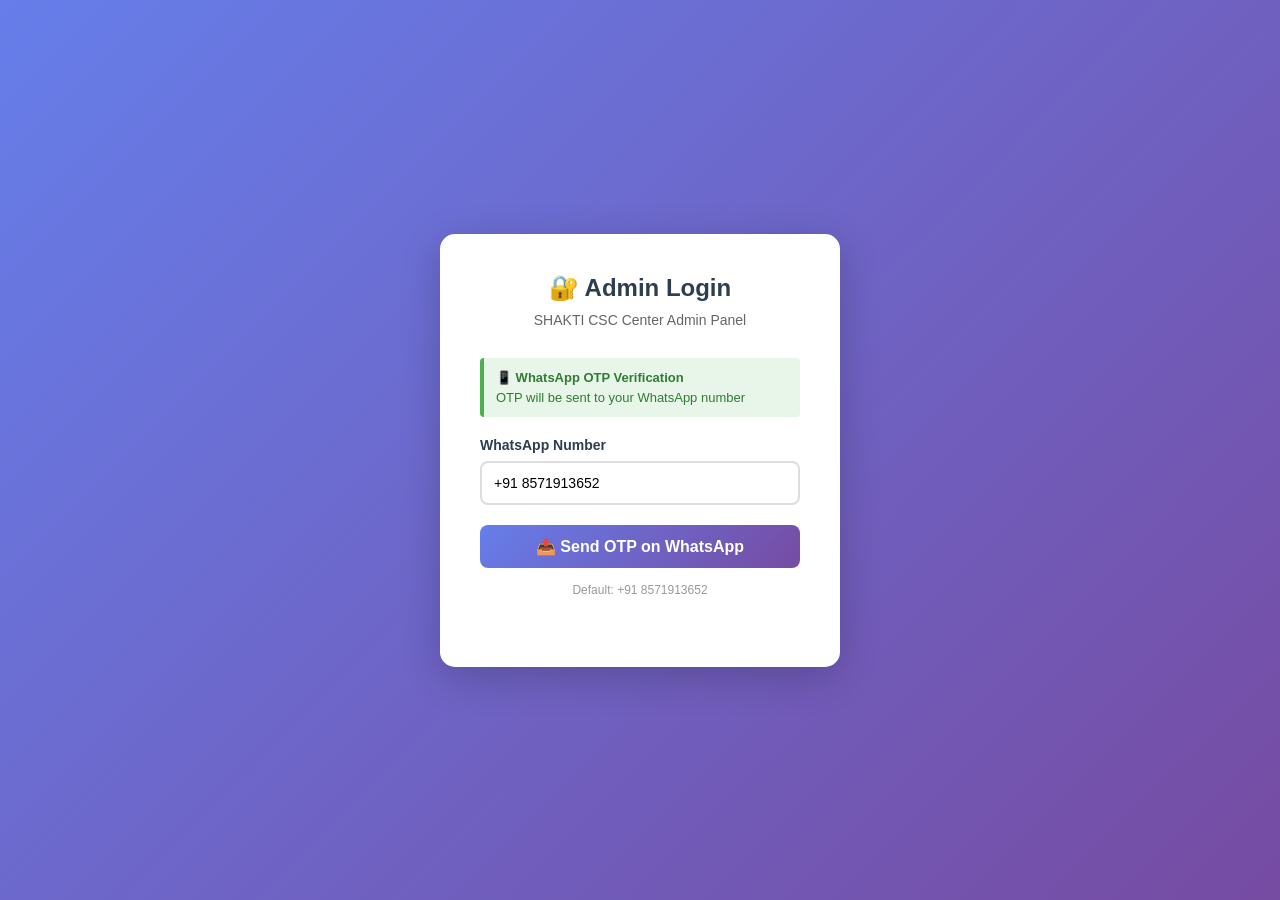
==== admin.html @ 7dc090da "Update admin panel with WhatsApp OTP authentication system" ====
<!DOCTYPE html>
<html lang="en">
<head>
    <meta charset="UTF-8">
    <meta name="viewport" content="width=device-width, initial-scale=1.0">
    <title>Admin Panel - SHAKTI CSC CENTER</title>
    <style>
        * {
            margin: 0;
            padding: 0;
            box-sizing: border-box;
        }
        
        body {
            font-family: 'Segoe UI', Tahoma, Geneva, Verdana, sans-serif;
            background: linear-gradient(135deg, #667eea 0%, #764ba2 100%);
            min-height: 100vh;
            display: flex;
        }

        /* Login Screen */
        .login-container {
            width: 100%;
            min-height: 100vh;
            display: flex;
            align-items: center;
            justify-content: center;
            padding: 20px;
        }

        .login-card {
            background: white;
            padding: 40px;
            border-radius: 15px;
            box-shadow: 0 10px 40px rgba(0,0,0,0.2);
            max-width: 400px;
            width: 100%;
            animation: slideUp 0.5s ease;
        }

        @keyframes slideUp {
            from {
                opacity: 0;
                transform: translateY(30px);
            }
            to {
                opacity: 1;
                transform: translateY(0);
            }
        }

        .login-card h2 {
            color: #2c3e50;
            margin-bottom: 10px;
            text-align: center;
            font-size: 24px;
        }

        .login-card p {
            color: #666;
            text-align: center;
            margin-bottom: 30px;
            font-size: 14px;
        }

        .form-group {
            margin-bottom: 20px;
        }

        label {
            display: block;
            margin-bottom: 8px;
            color: #2c3e50;
            font-weight: 600;
            font-size: 14px;
        }

        input[type="text"],
        input[type="number"],
        input[type="email"],
        textarea,
        select {
            width: 100%;
            padding: 12px;
            border: 2px solid #ddd;
            border-radius: 8px;
            font-family: 'Segoe UI', Tahoma, Geneva, Verdana, sans-serif;
            font-size: 14px;
            transition: border-color 0.3s ease;
        }

        input[type="text"]:focus,
        input[type="number"]:focus,
        input[type="email"]:focus,
        textarea:focus,
        select:focus {
            outline: none;
            border-color: #667eea;
        }

        button {
            background: linear-gradient(135deg, #667eea 0%, #764ba2 100%);
            color: white;
            padding: 12px 25px;
            border: none;
            border-radius: 8px;
            cursor: pointer;
            font-weight: 600;
            transition: transform 0.2s ease, box-shadow 0.2s ease;
            width: 100%;
            font-size: 16px;
        }

        button:hover {
            transform: translateY(-2px);
            box-shadow: 0 5px 20px rgba(102, 126, 234, 0.4);
        }

        button:disabled {
            opacity: 0.6;
            cursor: not-allowed;
            transform: none;
        }

        .timer {
            text-align: center;
            color: #667eea;
            font-weight: 600;
            margin-top: 10px;
            font-size: 14px;
        }

        .timer.expired {
            color: #e74c3c;
        }

        .resend-btn {
            background: #95a5a6;
            width: 100%;
            margin-top: 10px;
            font-size: 14px;
            padding: 10px;
        }

        .resend-btn:hover:not(:disabled) {
            background: #7f8c8d;
        }

        .whatsapp-note {
            background: #e8f5e9;
            border-left: 4px solid #4caf50;
            padding: 12px;
            border-radius: 4px;
            margin-bottom: 20px;
            font-size: 13px;
            color: #2e7d32;
        }

        .whatsapp-note strong {
            display: block;
            margin-bottom: 5px;
        }

        .error-msg {
            background: #ffebee;
            color: #c62828;
            padding: 12px;
            border-radius: 4px;
            margin-bottom: 15px;
            display: none;
            font-size: 13px;
        }

        .error-msg.show {
            display: block;
        }

        .success-msg {
            background: #e8f5e9;
            color: #2e7d32;
            padding: 12px;
            border-radius: 4px;
            margin-bottom: 15px;
            display: none;
            font-size: 13px;
        }

        .success-msg.show {
            display: block;
        }

        .otp-input-group {
            display: flex;
            gap: 8px;
            justify-content: space-between;
            margin-bottom: 20px;
        }

        .otp-input {
            width: 45px !important;
            height: 45px;
            text-align: center;
            font-size: 20px;
            font-weight: 600;
            padding: 0 !important;
        }

        .hidden {
            display: none !important;
        }
        
        .admin-container {
            display: flex;
            width: 100%;
            min-height: 100vh;
        }
        
        .sidebar {
            width: 250px;
            background: #2c3e50;
            padding: 20px;
            color: white;
            box-shadow: 2px 0 10px rgba(0,0,0,0.1);
            overflow-y: auto;
        }
        
        .sidebar h2 {
            margin-bottom: 30px;
            text-align: center;
            border-bottom: 2px solid #667eea;
            padding-bottom: 15px;
        }
        
        .sidebar nav ul {
            list-style: none;
        }
        
        .sidebar nav ul li {
            margin: 15px 0;
        }
        
        .sidebar nav ul li a {
            color: white;
            text-decoration: none;
            padding: 10px;
            display: block;
            border-radius: 5px;
            transition: all 0.3s ease;
            cursor: pointer;
        }
        
        .sidebar nav ul li a:hover,
        .sidebar nav ul li a.active {
            background: #667eea;
            transform: translateX(5px);
        }

        .logout-btn {
            background: linear-gradient(135deg, #f5576c 0%, #f093fb 100%) !important;
            margin-top: 30px;
            width: 100%;
        }
        
        .main-content {
            flex: 1;
            padding: 30px;
            overflow-y: auto;
        }
        
        .section {
            display: none;
            background: white;
            padding: 30px;
            border-radius: 10px;
            box-shadow: 0 5px 20px rgba(0,0,0,0.1);
        }
        
        .section.active {
            display: block;
        }
        
        h1 {
            color: #2c3e50;
            margin-bottom: 25px;
            border-bottom: 3px solid #667eea;
            padding-bottom: 10px;
        }

        h3 {
            color: #2c3e50;
            margin-bottom: 15px;
            margin-top: 25px;
        }
        
        table {
            width: 100%;
            border-collapse: collapse;
            margin-top: 20px;
        }
        
        table th {
            background: #667eea;
            color: white;
            padding: 12px;
            text-align: left;
        }
        
        table td {
            padding: 12px;
            border-bottom: 1px solid #ddd;
        }
        
        table tr:hover {
            background: #f5f5f5;
        }
        
        .action-btn {
            padding: 8px 12px;
            margin-right: 5px;
            font-size: 12px;
            cursor: pointer;
            background: #667eea;
        }

        .action-btn.delete {
            background: #e74c3c;
        }
        
        .success-banner {
            background: #27ae60;
            color: white;
            padding: 15px;
            border-radius: 5px;
            margin-bottom: 20px;
            display: none;
        }

        .success-banner.show {
            display: block;
        }
        
        .grid-2 {
            display: grid;
            grid-template-columns: 1fr 1fr;
            gap: 20px;
        }

        .calculator-box {
            background: #f8f9fa;
            padding: 20px;
            border-radius: 8px;
            border-left: 4px solid #667eea;
        }

        .total-display {
            background: #667eea;
            color: white;
            padding: 15px;
            border-radius: 5px;
            text-align: center;
            font-size: 18px;
            margin-top: 10px;
        }

        @media (max-width: 768px) {
            .admin-container {
                flex-direction: column;
            }

            .sidebar {
                width: 100%;
            }

            .grid-2 {
                grid-template-columns: 1fr;
            }

            .login-card {
                padding: 30px 20px;
            }
        }
    </style>
</head>
<body>
    <!-- Login Screen -->
    <div id="loginScreen" class="login-container">
        <div class="login-card">
            <h2>🔐 Admin Login</h2>
            <p>SHAKTI CSC Center Admin Panel</p>

            <div id="errorMsg" class="error-msg"></div>
            <div id="successMsg" class="success-msg"></div>

            <!-- Step 1: Phone Number -->
            <div id="phoneStep">
                <div class="whatsapp-note">
                    <strong>📱 WhatsApp OTP Verification</strong>
                    OTP will be sent to your WhatsApp number
                </div>

                <div class="form-group">
                    <label>WhatsApp Number</label>
                    <input type="text" id="phoneInput" placeholder="+91 8571913652" value="+91 8571913652">
                </div>

                <button onclick="sendOTP()">📤 Send OTP on WhatsApp</button>

                <p style="text-align: center; color: #999; font-size: 12px; margin-top: 15px;">
                    Default: +91 8571913652
                </p>
            </div>

            <!-- Step 2: OTP Verification -->
            <div id="otpStep" class="hidden">
                <p style="text-align: center; color: #666; margin-bottom: 20px;">
                    Enter 4-digit OTP sent to WhatsApp
                </p>

                <div class="form-group">
                    <label>Enter OTP</label>
                    <div class="otp-input-group">
                        <input type="number" class="otp-input" maxlength="1" placeholder="0" min="0" max="9">
                        <input type="number" class="otp-input" maxlength="1" placeholder="0" min="0" max="9">
                        <input type="number" class="otp-input" maxlength="1" placeholder="0" min="0" max="9">
                        <input type="number" class="otp-input" maxlength="1" placeholder="0" min="0" max="9">
                    </div>
                </div>

                <button onclick="verifyOTP()">✅ Verify OTP</button>

                <div class="timer" id="timer"></div>

                <button class="resend-btn" id="resendBtn" disabled onclick="sendOTP()">🔄 Resend OTP</button>
            </div>
        </div>
    </div>

    <!-- Admin Panel -->
    <div id="adminPanel" class="admin-container hidden">
        <!-- Sidebar Navigation -->
        <div class="sidebar">
            <h2>☁️ Admin Panel</h2>
            <nav>
                <ul>
                    <li><a class="nav-link active" data-section="dashboard">📊 Dashboard</a></li>
                    <li><a class="nav-link" data-section="services">🔧 Services</a></li>
                    <li><a class="nav-link" data-section="documents">📄 Documents</a></li>
                    <li><a class="nav-link" data-section="calculator">🧮 Calculator</a></li>
                    <li><a class="nav-link" data-section="whatsapp">💬 WhatsApp</a></li>
                    <li><a class="nav-link" data-section="settings">⚙️ Settings</a></li>
                </ul>
            </nav>
            <button class="logout-btn" onclick="logout()">🚪 Logout</button>
        </div>

        <!-- Main Content -->
        <div class="main-content">
            <!-- Dashboard Section -->
            <div id="dashboard" class="section active">
                <h1>📊 Dashboard</h1>
                <div class="success-banner" id="dashboardMsg"></div>
                <div class="grid-2">
                    <div class="calculator-box">
                        <h3>📈 Total Services</h3>
                        <p id="serviceCount" style="font-size: 24px; color: #667eea; margin-top: 10px;">0</p>
                    </div>
                    <div class="calculator-box">
                        <h3>📋 Total Documents</h3>
                        <p id="docCount" style="font-size: 24px; color: #667eea; margin-top: 10px;">0</p>
                    </div>
                </div>
            </div>

            <!-- Services Section -->
            <div id="services" class="section">
                <h1>🔧 Manage Services</h1>
                <div class="success-banner" id="serviceMsg"></div>
                
                <div class="form-group">
                    <label>Service Name</label>
                    <input type="text" id="serviceName" placeholder="e.g., Aadhaar, PAN, Passport">
                </div>

                <div class="form-group">
                    <label>Service Description</label>
                    <textarea id="serviceDesc" placeholder="Describe the service" rows="3"></textarea>
                </div>

                <div class="grid-2">
                    <div class="form-group">
                        <label>Service Charge (₹)</label>
                        <input type="number" id="serviceCharge" placeholder="Enter charge amount">
                    </div>
                    <div class="form-group">
                        <label>Processing Time</label>
                        <input type="text" id="serviceTime" placeholder="e.g., 2-3 days">
                    </div>
                </div>

                <button onclick="addService()">➕ Add Service</button>

                <h3>📋 Services List</h3>
                <table id="servicesTable">
                    <thead>
                        <tr>
                            <th>Service Name</th>
                            <th>Charge (₹)</th>
                            <th>Time</th>
                            <th>Action</th>
                        </tr>
                    </thead>
                    <tbody></tbody>
                </table>
            </div>

            <!-- Documents Section -->
            <div id="documents" class="section">
                <h1>📄 Manage Documents</h1>
                <div class="success-banner" id="docMsg"></div>

                <div class="form-group">
                    <label>Document Name</label>
                    <input type="text" id="docName" placeholder="e.g., Passport Size Photo">
                </div>

                <div class="form-group">
                    <label>Document Description</label>
                    <textarea id="docDesc" placeholder="Describe what document is needed" rows="3"></textarea>
                </div>

                <div class="form-group">
                    <label>Requirements (e.g., Size, Format)</label>
                    <textarea id="docRequirements" placeholder="e.g., Size: 3.5cm x 4.5cm, Format: JPG/PNG, Color: Colored" rows="3"></textarea>
                </div>

                <div class="form-group">
                    <label>Related Service</label>
                    <select id="docService">
                        <option value="">Select a service</option>
                    </select>
                </div>

                <button onclick="addDocument()">➕ Add Document</button>

                <h3>📋 Documents List</h3>
                <table id="documentsTable">
                    <thead>
                        <tr>
                            <th>Document</th>
                            <th>Requirements</th>
                            <th>Service</th>
                            <th>Action</th>
                        </tr>
                    </thead>
                    <tbody></tbody>
                </table>
            </div>

            <!-- Calculator Section -->
            <div id="calculator" class="section">
                <h1>🧮 Charges Calculator</h1>
                
                <div class="calculator-box">
                    <h2>Quick Calculator</h2>
                    <label>Select Services (Click to add)</label>
                    <div id="servicesList" style="margin-top: 15px;"></div>
                    
                    <div style="margin-top: 20px;">
                        <h3>💰 Calculation</h3>
                        <table style="margin-top: 10px;">
                            <thead>
                                <tr>
                                    <th>Service</th>
                                    <th>Charge</th>
                                </tr>
                            </thead>
                            <tbody id="calcTable"></tbody>
                        </table>
                    </div>

                    <div class="total-display">
                        💵 Total Charges: <strong>₹<span id="totalAmount">0</span></strong>
                    </div>

                    <button onclick="resetCalculator()" style="width: 100%; margin-top: 15px;">🔄 Reset Calculator</button>
                </div>
            </div>

            <!-- WhatsApp Section -->
            <div id="whatsapp" class="section">
                <h1>💬 WhatsApp Configuration</h1>
                <div class="success-banner" id="whatsappMsg"></div>

                <div class="form-group">
                    <label>WhatsApp Business Number</label>
                    <input type="text" id="whatsappNumber" placeholder="+91 XXXXXXXXXX" value="+91 8571913652">
                </div>

                <div class="form-group">
                    <label>WhatsApp Message Template</label>
                    <textarea id="whatsappMessage" placeholder="Hi! I want to send you the required documents." rows="5">Hello! Please send me the documents list and quote for the required services.</textarea>
                </div>

                <button onclick="saveWhatsappConfig()">💾 Save Configuration</button>

                <h3>📱 Preview</h3>
                <div class="calculator-box">
                    <a href="https://wa.me/918571913652?text=Hello" target="_blank" class="btn-whatsapp" style="display: inline-block; background: #25D366; color: white; padding: 10px 20px; border-radius: 5px; text-decoration: none; margin: 10px 0;">
                        📤 Send Documents on WhatsApp
                    </a>
                </div>
            </div>

            <!-- Settings Section -->
            <div id="settings" class="section">
                <h1>⚙️ Settings</h1>
                <div class="success-banner" id="settingsMsg"></div>

                <div class="form-group">
                    <label>CSC Center Name</label>
                    <input type="text" id="centerName" placeholder="SHAKTI CSC Center" value="SHAKTI CSC Center">
                </div>

                <div class="form-group">
                    <label>Contact Email</label>
                    <input type="email" id="centerEmail" placeholder="center@email.com">
                </div>

                <div class="form-group">
                    <label>Contact Phone</label>
                    <input type="text" id="centerPhone" placeholder="+91 XXXXXXXXXX">
                </div>

                <div class="form-group">
                    <label>WhatsApp Number (for OTP verification)</label>
                    <input type="text" id="centerWhatsapp" placeholder="+91 8571913652" value="+91 8571913652">
                </div>

                <button onclick="saveSettings()">💾 Save Settings</button>
            </div>
        </div>
    </div>

    <script>
        // OTP Configuration
        const ADMIN_PHONE = "+91 8571913652"; // आपका WhatsApp नंबर
        const OTP_VALIDITY = 5 * 60 * 1000; // 5 मिनट
        let generatedOTP = null;
        let otpExpiryTime = null;
        let otpResendTimer = null;

        // Auto-focus OTP inputs
        document.addEventListener('input', function(e) {
            if (e.target.classList.contains('otp-input')) {
                const inputs = document.querySelectorAll('.otp-input');
                if (e.target.value) {
                    const nextInput = e.target.nextElementSibling;
                    if (nextInput) nextInput.focus();
                }
            }
        });

        // Generate random OTP
        function generateOTP() {
            return Math.floor(1000 + Math.random() * 9000).toString();
        }

        // Send OTP
        function sendOTP() {
            const phoneInput = document.getElementById('phoneInput').value.trim();
            
            if (!phoneInput) {
                showError('कृपया फोन नंबर दर्ज करें');
                return;
            }

            // Validate phone format
            if (!/^\+91\s?\d{10}$/.test(phoneInput.replace(/\s/g, ''))) {
                showError('कृपया सही WhatsApp नंबर दर्ज करें (जैसे: +91 8571913652)');
                return;
            }

            // Generate OTP
            generatedOTP = generateOTP();
            otpExpiryTime = Date.now() + OTP_VALIDITY;

            // Show OTP on console (डेमो के लिए)
            console.log('🔐 Your OTP:', generatedOTP);
            console.log('⏱️ OTP expires in 5 minutes');

            // In production, send via WhatsApp API
            // For demo: show message
            showSuccess(`✅ OTP भेज दिया गया!<br>डेमो OTP: <strong>${generatedOTP}</strong><br>(Console में भी देख सकते हैं)`);

            // Switch to OTP entry
            document.getElementById('phoneStep').classList.add('hidden');
            document.getElementById('otpStep').classList.remove('hidden');

            // Clear previous OTP inputs
            document.querySelectorAll('.otp-input').forEach(input => {
                input.value = '';
            });
            document.querySelector('.otp-input').focus();

            // Start countdown timer
            startOTPTimer();
            
            // Enable resend after 30 seconds
            setTimeout(() => {
                document.getElementById('resendBtn').disabled = false;
            }, 30000);
        }

        // Verify OTP
        function verifyOTP() {
            const otpInputs = document.querySelectorAll('.otp-input');
            const enteredOTP = Array.from(otpInputs).map(input => input.value).join('');

            if (enteredOTP.length !== 4) {
                showError('कृपया 4 अंकों का OTP दर्ज करें');
                return;
            }

            if (Date.now() > otpExpiryTime) {
                showError('❌ OTP एक्सपायर हो गया है। दोबारा भेजें');
                return;
            }

            if (enteredOTP !== generatedOTP) {
                showError('❌ गलत OTP। कृपया दोबारा कोशिश करें');
                return;
            }

            // OTP verified!
            showSuccess('✅ सफलतापूर्वक लॉगिन हुए!');
            
            setTimeout(() => {
                loginSuccess();
            }, 1000);
        }

        // Start OTP countdown timer
        function startOTPTimer() {
            clearInterval(otpResendTimer);
            let timeLeft = 5 * 60; // 5 मिनट

            const updateTimer = () => {
                const minutes = Math.floor(timeLeft / 60);
                const seconds = timeLeft % 60;
                document.getElementById('timer').textContent = `⏱️ OTP ${minutes}:${seconds < 10 ? '0' : ''}${seconds} में एक्सपायर होगा`;

                if (timeLeft <= 0) {
                    document.getElementById('timer').textContent = 'OTP एक्सपायर हो गया';
                    document.getElementById('timer').classList.add('expired');
                    document.getElementById('resendBtn').disabled = false;
                    clearInterval(otpResendTimer);
                } else {
                    timeLeft--;
                    otpResendTimer = setTimeout(updateTimer, 1000);
                }
            };

            updateTimer();
        }

        // Login Success
        function loginSuccess() {
            document.getElementById('loginScreen').classList.add('hidden');
            document.getElementById('adminPanel').classList.remove('hidden');
            displayServices();
            displayDocuments();
            updateDashboard();
        }

        // Logout
        function logout() {
            if (confirm('क्या आप लॉगआउट करना चाहते हैं?')) {
                document.getElementById('adminPanel').classList.add('hidden');
                document.getElementById('loginScreen').classList.remove('hidden');
                
                // Reset login form
                document.getElementById('phoneStep').classList.remove('hidden');
                document.getElementById('otpStep').classList.add('hidden');
                document.getElementById('phoneInput').value = '+91 8571913652';
                document.querySelectorAll('.otp-input').forEach(input => input.value = '');
                document.getElementById('errorMsg').innerHTML = '';
                document.getElementById('successMsg').innerHTML = '';
                clearInterval(otpResendTimer);
            }
        }

        // Show error
        function showError(message) {
            const errorDiv = document.getElementById('errorMsg');
            errorDiv.innerHTML = message;
            errorDiv.classList.add('show');
            setTimeout(() => errorDiv.classList.remove('show'), 5000);
        }

        // Show success
        function showSuccess(message) {
            const successDiv = document.getElementById('successMsg');
            successDiv.innerHTML = message;
            successDiv.classList.add('show');
            setTimeout(() => successDiv.classList.remove('show'), 5000);
        }

        // Navigation
        document.querySelectorAll('.nav-link').forEach(link => {
            link.addEventListener('click', function() {
                document.querySelectorAll('.nav-link').forEach(l => l.classList.remove('active'));
                document.querySelectorAll('.section').forEach(s => s.classList.remove('active'));
                
                this.classList.add('active');
                const sectionId = this.getAttribute('data-section');
                document.getElementById(sectionId).classList.add('active');
            });
        });

        // Local Storage Management
        const DB = {
            getServices: () => JSON.parse(localStorage.getItem('cscServices') || '[]'),
            saveServices: (data) => localStorage.setItem('cscServices', JSON.stringify(data)),
            
            getDocuments: () => JSON.parse(localStorage.getItem('cscDocuments') || '[]'),
            saveDocuments: (data) => localStorage.setItem('cscDocuments', JSON.stringify(data)),
            
            getWhatsapp: () => JSON.parse(localStorage.getItem('whatsappConfig') || '{}'),
            saveWhatsapp: (data) => localStorage.setItem('whatsappConfig', JSON.stringify(data))
        };

        // Services Management
        function addService() {
            const name = document.getElementById('serviceName').value;
            const desc = document.getElementById('serviceDesc').value;
            const charge = document.getElementById('serviceCharge').value;
            const time = document.getElementById('serviceTime').value;

            if (!name || !charge) {
                showBanner('serviceMsg', '❌ कृपया सभी जानकारी भरें', false);
                return;
            }

            const services = DB.getServices();
            services.push({ id: Date.now(), name, desc, charge: parseFloat(charge), time });
            DB.saveServices(services);

            showBanner('serviceMsg', '✅ सेवा सफलतापूर्वक जोड़ी गई!');
            document.getElementById('serviceName').value = '';
            document.getElementById('serviceDesc').value = '';
            document.getElementById('serviceCharge').value = '';
            document.getElementById('serviceTime').value = '';
            
            displayServices();
            updateDashboard();
        }

        function displayServices() {
            const services = DB.getServices();
            const tbody = document.querySelector('#servicesTable tbody');
            tbody.innerHTML = '';

            services.forEach(service => {
                tbody.innerHTML += `
                    <tr>
                        <td><strong>${service.name}</strong><br><small>${service.desc}</small></td>
                        <td>₹${service.charge}</td>
                        <td>${service.time}</td>
                        <td>
                            <button class="action-btn delete" onclick="deleteService(${service.id})">🗑️ Delete</button>
                        </td>
                    </tr>
                `;
            });

            const select = document.getElementById('docService');
            select.innerHTML = '<option value="">Select a service</option>';
            services.forEach(service => {
                select.innerHTML += `<option value="${service.name}">${service.name}</option>`;
            });

            updateCalculator();
        }

        function deleteService(id) {
            if (confirm('क्या आप इस सेवा को हटाना चाहते हैं?')) {
                const services = DB.getServices();
                const filtered = services.filter(s => s.id !== id);
                DB.saveServices(filtered);
                displayServices();
                updateDashboard();
            }
        }

        // Documents Management
        function addDocument() {
            const name = document.getElementById('docName').value;
            const desc = document.getElementById('docDesc').value;
            const requirements = document.getElementById('docRequirements').value;
            const service = document.getElementById('docService').value;

            if (!name || !requirements) {
                showBanner('docMsg', '❌ कृपया सभी जानकारी भरें', false);
                return;
            }

            const documents = DB.getDocuments();
            documents.push({ id: Date.now(), name, desc, requirements, service });
            DB.saveDocuments(documents);

            showBanner('docMsg', '✅ दस्तावेज सफलतापूर्वक जोड़ा गया!');
            document.getElementById('docName').value = '';
            document.getElementById('docDesc').value = '';
            document.getElementById('docRequirements').value = '';
            document.getElementById('docService').value = '';
            
            displayDocuments();
            updateDashboard();
        }

        function displayDocuments() {
            const documents = DB.getDocuments();
            const tbody = document.querySelector('#documentsTable tbody');
            tbody.innerHTML = '';

            documents.forEach(doc => {
                tbody.innerHTML += `
                    <tr>
                        <td><strong>${doc.name}</strong></td>
                        <td><small>${doc.requirements}</small></td>
                        <td>${doc.service}</td>
                        <td>
                            <button class="action-btn delete" onclick="deleteDocument(${doc.id})">🗑️ Delete</button>
                        </td>
                    </tr>
                `;
            });
        }

        function deleteDocument(id) {
            if (confirm('क्या आप इस दस्तावेज को हटाना चाहते हैं?')) {
                const documents = DB.getDocuments();
                const filtered = documents.filter(d => d.id !== id);
                DB.saveDocuments(filtered);
                displayDocuments();
                updateDashboard();
            }
        }

        // Calculator
        let selectedServices = [];

        function updateCalculator() {
            const services = DB.getServices();
            const container = document.getElementById('servicesList');
            container.innerHTML = '';

            services.forEach(service => {
                const isSelected = selectedServices.some(s => s.id === service.id);
                container.innerHTML += `
                    <label style="margin: 10px 0; display: flex; align-items: center; cursor: pointer;">
                        <input type="checkbox" ${isSelected ? 'checked' : ''} onchange="toggleService(${service.id}, '${service.name}', ${service.charge})" style="margin-right: 10px; width: 20px; height: 20px;">
                        <span>${service.name} - ₹${service.charge}</span>
                    </label>
                `;
            });
        }

        function toggleService(id, name, charge) {
            const index = selectedServices.findIndex(s => s.id === id);
            if (index > -1) {
                selectedServices.splice(index, 1);
            } else {
                selectedServices.push({ id, name, charge });
            }
            updateCalculatorDisplay();
        }

        function updateCalculatorDisplay() {
            const tbody = document.getElementById('calcTable');
            tbody.innerHTML = '';
            let total = 0;

            selectedServices.forEach(service => {
                tbody.innerHTML += `
                    <tr>
                        <td>${service.name}</td>
                        <td>₹${service.charge}</td>
                    </tr>
                `;
                total += service.charge;
            });

            document.getElementById('totalAmount').textContent = total.toFixed(2);
        }

        function resetCalculator() {
            selectedServices = [];
            document.querySelectorAll('#servicesList input[type="checkbox"]').forEach(cb => cb.checked = false);
            updateCalculatorDisplay();
        }

        // WhatsApp Configuration
        function saveWhatsappConfig() {
            const number = document.getElementById('whatsappNumber').value;
            const message = document.getElementById('whatsappMessage').value;

            if (!number) {
                showBanner('whatsappMsg', '❌ कृपया WhatsApp नंबर दर्ज करें', false);
                return;
            }

            DB.saveWhatsapp({ number, message });
            showBanner('whatsappMsg', '✅ WhatsApp कॉन्फ़िगरेशन सहेजा गया!');

            const cleanNumber = number.replace(/\D/g, '');
            const link = document.querySelector('.btn-whatsapp');
            link.href = `https://wa.me/${cleanNumber}?text=${encodeURIComponent(message)}`;
        }

        // Settings
        function saveSettings() {
            showBanner('settingsMsg', '✅ सेटिंग्स सहेजी गईं!');
        }

        // Utilities
        function showBanner(elementId, message, isSuccess = true) {
            const el = document.querySelector(`#${elementId}`);
            el.textContent = message;
            el.classList.add('show');
            setTimeout(() => el.classList.remove('show'), 3000);
        }

        function updateDashboard() {
            document.getElementById('serviceCount').textContent = DB.getServices().length;
            document.getElementById('docCount').textContent = DB.getDocuments().length;
        }

        // Initialize WhatsApp config
        const config = DB.getWhatsapp();
        if (config.number) {
            document.getElementById('whatsappNumber').value = config.number;
        }
        if (config.message) {
            document.getElementById('whatsappMessage').value = config.message;
        }
    </script>
</body>
</html>
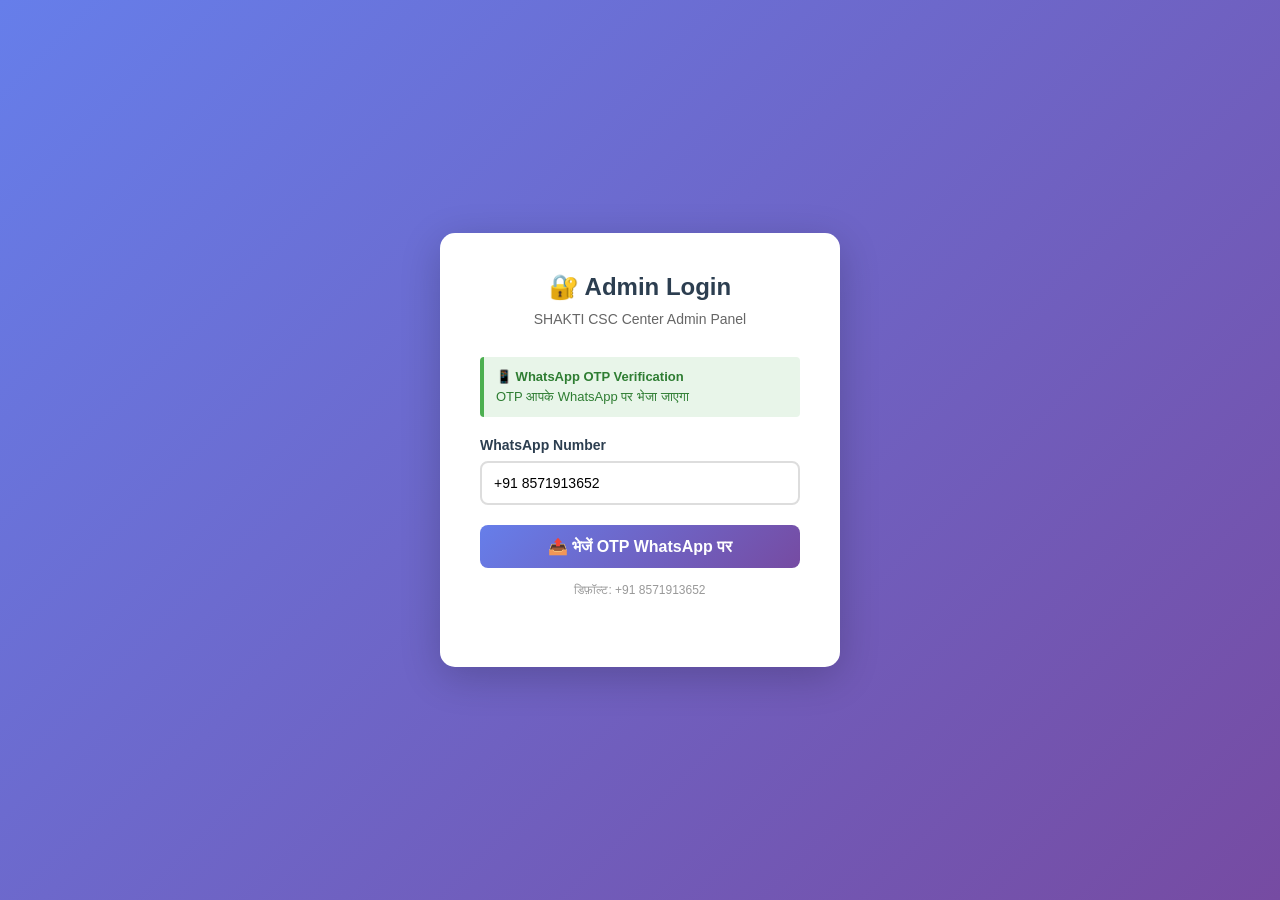
==== commit ca5f33b6: "Fix admin.html OTP system - better auto-focus and demo OTP in console" ====
--- a/admin.html
+++ b/admin.html
@@ -111,7 +111,7 @@
             font-size: 16px;
         }
 
-        button:hover {
+        button:hover:not(:disabled) {
             transform: translateY(-2px);
             box-shadow: 0 5px 20px rgba(102, 126, 234, 0.4);
         }
@@ -320,10 +320,18 @@
             font-size: 12px;
             cursor: pointer;
             background: #667eea;
+            color: white;
+            border: none;
+            border-radius: 4px;
+            transition: all 0.3s ease;
         }
 
         .action-btn.delete {
             background: #e74c3c;
+        }
+
+        .action-btn:hover {
+            transform: scale(1.05);
         }
         
         .success-banner {
@@ -395,7 +403,7 @@
             <div id="phoneStep">
                 <div class="whatsapp-note">
                     <strong>📱 WhatsApp OTP Verification</strong>
-                    OTP will be sent to your WhatsApp number
+                    OTP आपके WhatsApp पर भेजा जाएगा
                 </div>
 
                 <div class="form-group">
@@ -403,34 +411,34 @@
                     <input type="text" id="phoneInput" placeholder="+91 8571913652" value="+91 8571913652">
                 </div>
 
-                <button onclick="sendOTP()">📤 Send OTP on WhatsApp</button>
+                <button onclick="sendOTP()">📤 भेजें OTP WhatsApp पर</button>
 
                 <p style="text-align: center; color: #999; font-size: 12px; margin-top: 15px;">
-                    Default: +91 8571913652
+                    डिफ़ॉल्ट: +91 8571913652
                 </p>
             </div>
 
             <!-- Step 2: OTP Verification -->
             <div id="otpStep" class="hidden">
                 <p style="text-align: center; color: #666; margin-bottom: 20px;">
-                    Enter 4-digit OTP sent to WhatsApp
+                    WhatsApp पर भेजे गए 4 अंकों का OTP दर्ज करें
                 </p>
 
                 <div class="form-group">
-                    <label>Enter OTP</label>
+                    <label>OTP दर्ज करें</label>
                     <div class="otp-input-group">
-                        <input type="number" class="otp-input" maxlength="1" placeholder="0" min="0" max="9">
-                        <input type="number" class="otp-input" maxlength="1" placeholder="0" min="0" max="9">
-                        <input type="number" class="otp-input" maxlength="1" placeholder="0" min="0" max="9">
-                        <input type="number" class="otp-input" maxlength="1" placeholder="0" min="0" max="9">
+                        <input type="number" class="otp-input" maxlength="1" placeholder="0" min="0" max="9" oninput="this.value=this.value.slice(0,1)">
+                        <input type="number" class="otp-input" maxlength="1" placeholder="0" min="0" max="9" oninput="this.value=this.value.slice(0,1)">
+                        <input type="number" class="otp-input" maxlength="1" placeholder="0" min="0" max="9" oninput="this.value=this.value.slice(0,1)">
+                        <input type="number" class="otp-input" maxlength="1" placeholder="0" min="0" max="9" oninput="this.value=this.value.slice(0,1)">
                     </div>
                 </div>
 
-                <button onclick="verifyOTP()">✅ Verify OTP</button>
+                <button onclick="verifyOTP()">✅ OTP सत्यापित करें</button>
 
                 <div class="timer" id="timer"></div>
 
-                <button class="resend-btn" id="resendBtn" disabled onclick="sendOTP()">🔄 Resend OTP</button>
+                <button class="resend-btn" id="resendBtn" disabled onclick="sendOTP()">🔄 OTP फिर से भेजें</button>
             </div>
         </div>
     </div>
@@ -473,31 +481,31 @@
 
             <!-- Services Section -->
             <div id="services" class="section">
-                <h1>🔧 Manage Services</h1>
+                <h1>🔧 Services Manage करें</h1>
                 <div class="success-banner" id="serviceMsg"></div>
                 
                 <div class="form-group">
                     <label>Service Name</label>
-                    <input type="text" id="serviceName" placeholder="e.g., Aadhaar, PAN, Passport">
+                    <input type="text" id="serviceName" placeholder="जैसे: Aadhaar, PAN, Passport">
                 </div>
 
                 <div class="form-group">
                     <label>Service Description</label>
-                    <textarea id="serviceDesc" placeholder="Describe the service" rows="3"></textarea>
+                    <textarea id="serviceDesc" placeholder="सेवा का विवरण" rows="3"></textarea>
                 </div>
 
                 <div class="grid-2">
                     <div class="form-group">
                         <label>Service Charge (₹)</label>
-                        <input type="number" id="serviceCharge" placeholder="Enter charge amount">
+                        <input type="number" id="serviceCharge" placeholder="राशि दर्ज करें">
                     </div>
                     <div class="form-group">
                         <label>Processing Time</label>
-                        <input type="text" id="serviceTime" placeholder="e.g., 2-3 days">
+                        <input type="text" id="serviceTime" placeholder="जैसे: 2-3 days">
                     </div>
                 </div>
 
-                <button onclick="addService()">➕ Add Service</button>
+                <button onclick="addService()">➕ Service जोड़ें</button>
 
                 <h3>📋 Services List</h3>
                 <table id="servicesTable">
@@ -515,22 +523,22 @@
 
             <!-- Documents Section -->
             <div id="documents" class="section">
-                <h1>📄 Manage Documents</h1>
+                <h1>📄 Documents Manage करें</h1>
                 <div class="success-banner" id="docMsg"></div>
 
                 <div class="form-group">
                     <label>Document Name</label>
-                    <input type="text" id="docName" placeholder="e.g., Passport Size Photo">
+                    <input type="text" id="docName" placeholder="जैसे: Passport Size Photo">
                 </div>
 
                 <div class="form-group">
                     <label>Document Description</label>
-                    <textarea id="docDesc" placeholder="Describe what document is needed" rows="3"></textarea>
-                </div>
-
-                <div class="form-group">
-                    <label>Requirements (e.g., Size, Format)</label>
-                    <textarea id="docRequirements" placeholder="e.g., Size: 3.5cm x 4.5cm, Format: JPG/PNG, Color: Colored" rows="3"></textarea>
+                    <textarea id="docDesc" placeholder="दस्तावेज़ का विवरण" rows="3"></textarea>
+                </div>
+
+                <div class="form-group">
+                    <label>Requirements (Size, Format)</label>
+                    <textarea id="docRequirements" placeholder="जैसे: Size: 3.5cm x 4.5cm, Format: JPG/PNG" rows="3"></textarea>
                 </div>
 
                 <div class="form-group">
@@ -540,7 +548,7 @@
                     </select>
                 </div>
 
-                <button onclick="addDocument()">➕ Add Document</button>
+                <button onclick="addDocument()">➕ Document जोड़ें</button>
 
                 <h3>📋 Documents List</h3>
                 <table id="documentsTable">
@@ -562,7 +570,7 @@
                 
                 <div class="calculator-box">
                     <h2>Quick Calculator</h2>
-                    <label>Select Services (Click to add)</label>
+                    <label>Services को चुनें</label>
                     <div id="servicesList" style="margin-top: 15px;"></div>
                     
                     <div style="margin-top: 20px;">
@@ -598,10 +606,10 @@
 
                 <div class="form-group">
                     <label>WhatsApp Message Template</label>
-                    <textarea id="whatsappMessage" placeholder="Hi! I want to send you the required documents." rows="5">Hello! Please send me the documents list and quote for the required services.</textarea>
-                </div>
-
-                <button onclick="saveWhatsappConfig()">💾 Save Configuration</button>
+                    <textarea id="whatsappMessage" placeholder="WhatsApp message template" rows="5">नमस्ते! कृपया आवश्यक दस्तावेज़ों की सूची और सेवा के लिए कोटेशन भेजें।</textarea>
+                </div>
+
+                <button onclick="saveWhatsappConfig()">💾 Configuration Save करें</button>
 
                 <h3>📱 Preview</h3>
                 <div class="calculator-box">
@@ -632,35 +640,37 @@
                 </div>
 
                 <div class="form-group">
-                    <label>WhatsApp Number (for OTP verification)</label>
+                    <label>WhatsApp Number (OTP के लिए)</label>
                     <input type="text" id="centerWhatsapp" placeholder="+91 8571913652" value="+91 8571913652">
                 </div>
 
-                <button onclick="saveSettings()">💾 Save Settings</button>
+                <button onclick="saveSettings()">💾 Settings Save करें</button>
             </div>
         </div>
     </div>
 
     <script>
         // OTP Configuration
-        const ADMIN_PHONE = "+91 8571913652"; // आपका WhatsApp नंबर
-        const OTP_VALIDITY = 5 * 60 * 1000; // 5 मिनट
+        const ADMIN_PHONE = "+91 8571913652";
+        const OTP_VALIDITY = 5 * 60 * 1000;
         let generatedOTP = null;
         let otpExpiryTime = null;
         let otpResendTimer = null;
 
-        // Auto-focus OTP inputs
-        document.addEventListener('input', function(e) {
+        // OTP Auto-focus
+        document.addEventListener('keyup', function(e) {
             if (e.target.classList.contains('otp-input')) {
                 const inputs = document.querySelectorAll('.otp-input');
-                if (e.target.value) {
-                    const nextInput = e.target.nextElementSibling;
-                    if (nextInput) nextInput.focus();
+                if (e.target.value && e.target.nextElementSibling) {
+                    e.target.nextElementSibling.focus();
                 }
+                if (e.key === 'Backspace' && !e.target.value && e.target.previousElementSibling) {
+                    e.target.previousElementSibling.focus();
+                }
             }
         });
 
-        // Generate random OTP
+        // Generate OTP
         function generateOTP() {
             return Math.floor(1000 + Math.random() * 9000).toString();
         }
@@ -674,38 +684,24 @@
                 return;
             }
 
-            // Validate phone format
-            if (!/^\+91\s?\d{10}$/.test(phoneInput.replace(/\s/g, ''))) {
-                showError('कृपया सही WhatsApp नंबर दर्ज करें (जैसे: +91 8571913652)');
-                return;
-            }
-
-            // Generate OTP
             generatedOTP = generateOTP();
             otpExpiryTime = Date.now() + OTP_VALIDITY;
 
-            // Show OTP on console (डेमो के लिए)
-            console.log('🔐 Your OTP:', generatedOTP);
-            console.log('⏱️ OTP expires in 5 minutes');
-
-            // In production, send via WhatsApp API
-            // For demo: show message
-            showSuccess(`✅ OTP भेज दिया गया!<br>डेमो OTP: <strong>${generatedOTP}</strong><br>(Console में भी देख सकते हैं)`);
-
-            // Switch to OTP entry
+            console.log('🔐 Demo OTP:', generatedOTP);
+            console.log('⏱️ OTP is valid for 5 minutes');
+
+            showSuccess(`✅ Demo OTP: <strong style="font-size: 18px;">${generatedOTP}</strong><br>Console में भी देख सकते हैं (F12)`);
+
             document.getElementById('phoneStep').classList.add('hidden');
             document.getElementById('otpStep').classList.remove('hidden');
 
-            // Clear previous OTP inputs
             document.querySelectorAll('.otp-input').forEach(input => {
                 input.value = '';
             });
             document.querySelector('.otp-input').focus();
 
-            // Start countdown timer
             startOTPTimer();
             
-            // Enable resend after 30 seconds
             setTimeout(() => {
                 document.getElementById('resendBtn').disabled = false;
             }, 30000);
@@ -723,6 +719,8 @@
 
             if (Date.now() > otpExpiryTime) {
                 showError('❌ OTP एक्सपायर हो गया है। दोबारा भेजें');
+                document.getElementById('phoneStep').classList.remove('hidden');
+                document.getElementById('otpStep').classList.add('hidden');
                 return;
             }
 
@@ -731,7 +729,6 @@
                 return;
             }
 
-            // OTP verified!
             showSuccess('✅ सफलतापूर्वक लॉगिन हुए!');
             
             setTimeout(() => {
@@ -739,10 +736,10 @@
             }, 1000);
         }
 
-        // Start OTP countdown timer
+        // Start OTP Timer
         function startOTPTimer() {
             clearInterval(otpResendTimer);
-            let timeLeft = 5 * 60; // 5 मिनट
+            let timeLeft = 5 * 60;
 
             const updateTimer = () => {
                 const minutes = Math.floor(timeLeft / 60);
@@ -778,7 +775,6 @@
                 document.getElementById('adminPanel').classList.add('hidden');
                 document.getElementById('loginScreen').classList.remove('hidden');
                 
-                // Reset login form
                 document.getElementById('phoneStep').classList.remove('hidden');
                 document.getElementById('otpStep').classList.add('hidden');
                 document.getElementById('phoneInput').value = '+91 8571913652';
@@ -789,7 +785,7 @@
             }
         }
 
-        // Show error
+        // Show Error
         function showError(message) {
             const errorDiv = document.getElementById('errorMsg');
             errorDiv.innerHTML = message;
@@ -797,7 +793,7 @@
             setTimeout(() => errorDiv.classList.remove('show'), 5000);
         }
 
-        // Show success
+        // Show Success
         function showSuccess(message) {
             const successDiv = document.getElementById('successMsg');
             successDiv.innerHTML = message;
@@ -817,7 +813,7 @@
             });
         });
 
-        // Local Storage Management
+        // Local Storage
         const DB = {
             getServices: () => JSON.parse(localStorage.getItem('cscServices') || '[]'),
             saveServices: (data) => localStorage.setItem('cscServices', JSON.stringify(data)),
@@ -837,7 +833,7 @@
             const time = document.getElementById('serviceTime').value;
 
             if (!name || !charge) {
-                showBanner('serviceMsg', '❌ कृपया सभी जानकारी भरें', false);
+                showBanner('serviceMsg', '❌ कृपया सभी जानकारी भरें');
                 return;
             }
 
@@ -900,7 +896,7 @@
             const service = document.getElementById('docService').value;
 
             if (!name || !requirements) {
-                showBanner('docMsg', '❌ कृपया सभी जानकारी भरें', false);
+                showBanner('docMsg', '❌ कृपया सभी जानकारी भरें');
                 return;
             }
 
@@ -938,7 +934,7 @@
         }
 
         function deleteDocument(id) {
-            if (confirm('क्या आप इस दस्तावेज को हटाना चाहते हैं?')) {
+            if (confirm('क्या आप इस दस्तावेज़ को हटाना चाहते हैं?')) {
                 const documents = DB.getDocuments();
                 const filtered = documents.filter(d => d.id !== id);
                 DB.saveDocuments(filtered);
@@ -1000,13 +996,13 @@
             updateCalculatorDisplay();
         }
 
-        // WhatsApp Configuration
+        // WhatsApp Config
         function saveWhatsappConfig() {
             const number = document.getElementById('whatsappNumber').value;
             const message = document.getElementById('whatsappMessage').value;
 
             if (!number) {
-                showBanner('whatsappMsg', '❌ कृपया WhatsApp नंबर दर्ज करें', false);
+                showBanner('whatsappMsg', '❌ कृपया WhatsApp नंबर दर्ज करें');
                 return;
             }
 
@@ -1024,7 +1020,7 @@
         }
 
         // Utilities
-        function showBanner(elementId, message, isSuccess = true) {
+        function showBanner(elementId, message) {
             const el = document.querySelector(`#${elementId}`);
             el.textContent = message;
             el.classList.add('show');
@@ -1036,7 +1032,7 @@
             document.getElementById('docCount').textContent = DB.getDocuments().length;
         }
 
-        // Initialize WhatsApp config
+        // Initialize
         const config = DB.getWhatsapp();
         if (config.number) {
             document.getElementById('whatsappNumber').value = config.number;
